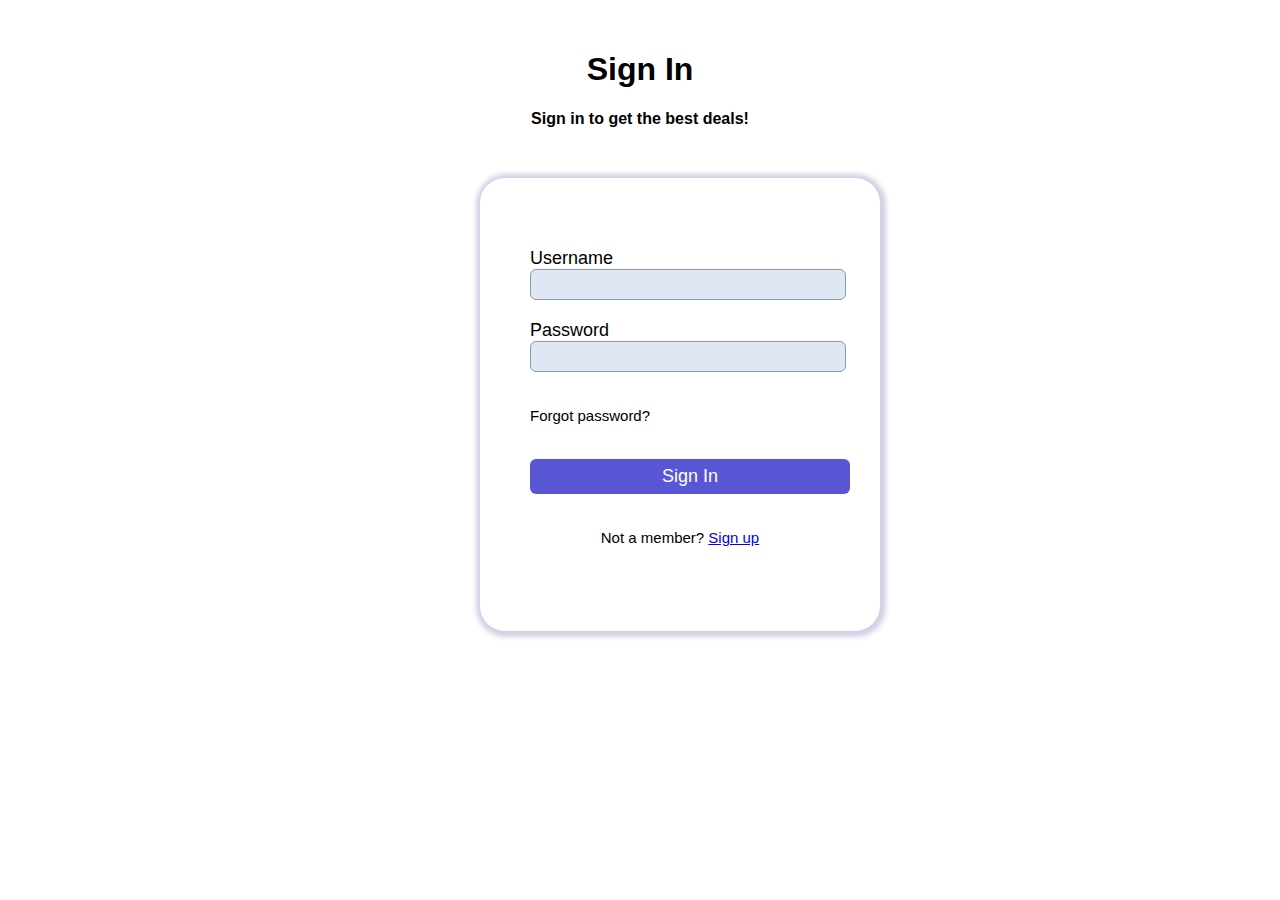
==== index.html @ 6191f998 "byrjunin komin" ====
<!DOCTYPE html>
<html lang="en">
<head>
    <meta charset="UTF-8">
    <meta http-equiv="X-UA-Compatible" content="IE=edge">
    <meta name="viewport" content="width=device-width, initial-scale=1.0">
    <title>Document</title>
    <link rel="stylesheet" href="style.css">
</head>
<body>
    <h1>Sign In</h1>
    <h4>Sign in to get the best deals!</h4>
    <div class="signin-box">
        <form>
            <label>Username</label>
            <input type="text" placeholder="">
            <label>Password</label>
            <input type="text" placeholder="">
            <div id="testing">
                <p>Forgot password?</p>
            </div>
            <input type="button" value="Sign In">
            <div id="testingTwo">
            <p>Not a member? <a href="#">Sign up</a></p>
            </div>
        </form>
    </div>
    
</body>
</html>
---- style.css ----
body {
    background-color: white;
    font-family: 'Dosis', sans-serif;
}

.signin-box{
    width: 360px;
    height: 620;
    margin: auto;
    background-color: white;
    border-radius: 3px;
}

h1{
    text-align: center;
    padding-top: 30px;
}

h4{
    text-align: center;
}

form{
    width: 300px;
    margin-left: 20px;
    margin-top: 50px;
    padding-top: 20px;
    box-shadow: #5856D4;
    padding-right: 65px;
    border: none;
    padding: 50px;
    box-shadow: 1px 1px 5px 5px #d1d1e6;
    border-radius: 25px;

}

form label{
    display: flex;
    margin-top: 20px;
    font-size: 18px;
}

form input{
    background-color: #dfe7f4;
    width: 100%;
    padding: 7px;
    border: none;
    border: 1px solid #8d99ae;
    border-radius: 6px;
    outline: none;
}

input[type="button"]{
    width: 320px;
    height: 35px;
    margin-top: 20px;
    border: none;
    background-color: #5856D4;
    color: white;
    font-size: 18px;
}

#testing {
    text-align: left;
    padding-top: 20px;
    font-size: 15px;
}

#testingTwo {
    text-align: center;
    padding-top: 20px;
    font-size: 15px;
    padding-bottom: 20px;
}
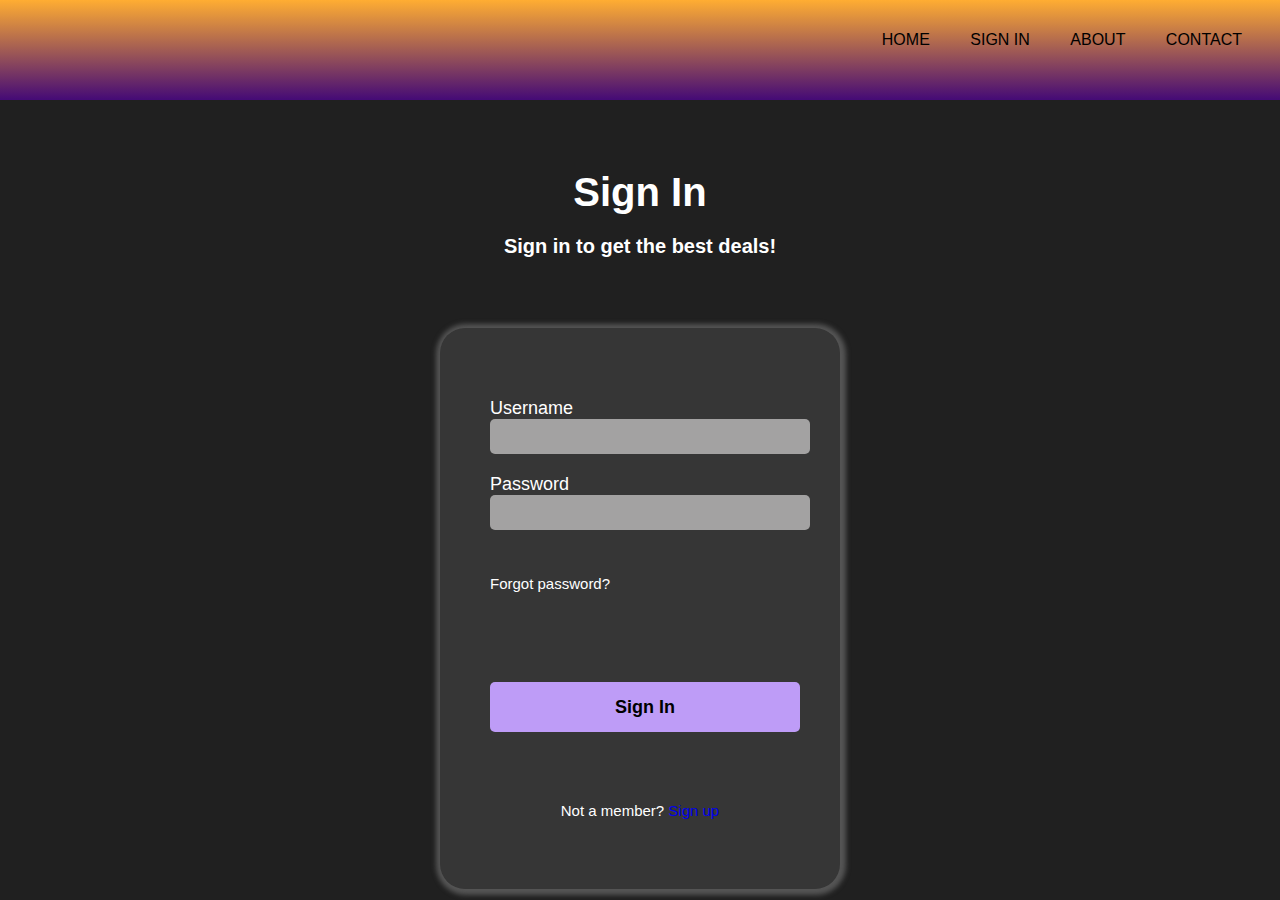
==== commit e0d65b2b: "JS bætt við" ====
--- a/index.html
+++ b/index.html
@@ -8,23 +8,68 @@
     <link rel="stylesheet" href="style.css">
 </head>
 <body>
+   <nav>
+    </label>
+    <ul class="nav-menu">
+        <li class="nav-item"><a href="#">Home</a></li>
+        <li class="nav-item"><a href="#">Sign In</a></li>
+        <li class="nav-item"><a href="#">About</a></li>
+        <li class="nav-item"><a href="#">Contact</a></li>
+    </ul>
+    <div class="hamburger">
+        <span class="bar"></span>
+        <span class="bar"></span>
+        <span class="bar"></span>
+    </div>
+   </nav>
+
     <h1>Sign In</h1>
     <h4>Sign in to get the best deals!</h4>
+    
     <div class="signin-box">
-        <form>
-            <label>Username</label>
-            <input type="text" placeholder="">
-            <label>Password</label>
-            <input type="text" placeholder="">
+        <form id="form">
+            <div class="signin-box">
+
+                <label for="username">Username</label>
+                <i class="fas fa-user"></i>
+
+                <input 
+                    type="text" 
+                    name="username"
+                    id="username"
+                    placeholder=""
+                />
+                <i class="fas fa-exclamation-circle failure-icon"></i>
+                <i class="far fa-check-circle success-icon"></i>
+                <div class="error"></div>
+            </div>
+
+            <div>
+                <label for="password">Password</label>
+                <i class="fas fa-lock"></i>
+
+                <input 
+                    type="password" 
+                    name="password"
+                    id="password"
+                    placeholder=""
+                />
+                <i class="fas fa-exclamation-circle failure-icon"></i>
+                <i class="far fa-check-circle success-icon"></i>
+                <div class="error"></div>
+            </div>
+
             <div id="testing">
                 <p>Forgot password?</p>
             </div>
-            <input type="button" value="Sign In">
+            <!--<input type="button" value="Sign In">-->
+            <button id="btn" type="submit">Sign In</button>
             <div id="testingTwo">
             <p>Not a member? <a href="#">Sign up</a></p>
             </div>
         </form>
     </div>
-    
+    <script src="main.js"></script>
+
 </body>
 </html>--- a/style.css
+++ b/style.css
@@ -1,23 +1,131 @@
+*{
+    padding: 0;
+    margin: 0;
+    text-decoration: none;
+    list-style: none;
+}
+
 body {
-    background-color: white;
+    background-color: #202020;
     font-family: 'Dosis', sans-serif;
 }
 
-.signin-box{
-    width: 360px;
-    height: 620;
-    margin: auto;
-    background-color: white;
+nav{
+    background-image: linear-gradient(to top, #440A76,  #FFAD32);
+    height: 100px;
+    width: 100%;
+}
+
+nav ul{
+    float: right;
+    margin-right: 20px;
+}
+
+nav ul li{
+    display: inline-block;
+    line-height: 80px;
+    margin: 0 5px;
+}
+
+nav ul li a{
+    color: black;
+    font-size: 16px;
+    padding: 7px 13px;
     border-radius: 3px;
+    text-transform: uppercase;
+}
+
+a.active,a:hover{
+    background: orange;
+    transition: .5s;
+}
+
+.checkbtn{
+    font-size: 30px;
+    color: white;
+    float: right;
+    line-height: 80px;
+    margin-right: 40px;
+    cursor: pointer;
+    display: none;
+}
+
+#check{
+    display: none;
+}
+
+.hamburger {
+    display: none;
+    margin-top: 30px;
+    margin-right: 20px;
+    float: right;
+}
+
+.bar {
+    display: block;
+    width: 25px;
+    height: 3px;
+    margin: 5px auto;
+    -webkit-transition: all 0.3s ease-in-out;
+    transition: all 0.3s ease-in-out;
+    background-color: #101010;
+}
+
+@media only screen and (max-width: 768px) {
+    .nav-menu {
+        position: fixed;
+        left: -100%;
+        top: 5rem;
+        flex-direction: column;
+        background-color: #fff;
+        width: 100%;
+        border-radius: 10px;
+        text-align: center;
+        transition: 0.3s;
+        box-shadow:
+            0 10px 27px rgba(0, 0, 0, 0.05);
+    }
+
+    .nav-menu.active {
+        left: 0;
+    }
+
+    .nav-item {
+        margin: 1rem 0;
+    }
+
+    .hamburger {
+        display: block;
+        cursor: pointer;
+    }
+
+    .hamburger.active .bar:nth-child(2) {
+        opacity: 0;
+    }
+
+    .hamburger.active .bar:nth-child(1) {
+        transform: translateY(8px) rotate(45deg);
+    }
+
+    .hamburger.active .bar:nth-child(3) {
+        transform: translateY(-8px) rotate(-45deg);
+    }
+
 }
 
 h1{
     text-align: center;
-    padding-top: 30px;
+    padding-top: 70px;
+    color: white;
+    font-size: 40px;
 }
 
 h4{
     text-align: center;
+    padding-top: 20px;
+    padding-bottom: 70px;
+    color: white;
+    font-size: 20px;
 }
 
 form{
@@ -25,12 +133,14 @@
     margin-left: 20px;
     margin-top: 50px;
     padding-top: 20px;
-    box-shadow: #5856D4;
+    box-shadow: #363636;
     padding-right: 65px;
     border: none;
     padding: 50px;
-    box-shadow: 1px 1px 5px 5px #d1d1e6;
+    box-shadow: 1px 1px 5px 5px #555555;
     border-radius: 25px;
+    margin: auto;
+    background-color: #363636;
 
 }
 
@@ -38,32 +148,50 @@
     display: flex;
     margin-top: 20px;
     font-size: 18px;
+    color: white;
 }
 
 form input{
-    background-color: #dfe7f4;
+    background-color: #a3a2a2;
     width: 100%;
-    padding: 7px;
+    padding: 10px;
     border: none;
-    border: 1px solid #8d99ae;
-    border-radius: 6px;
+    border-radius: 5px;
     outline: none;
 }
 
-input[type="button"]{
-    width: 320px;
-    height: 35px;
+button {
+    width: 310px;
+    height: 50px;
     margin-top: 20px;
     border: none;
-    background-color: #5856D4;
-    color: white;
+    background-color: #BE9CF7;
+    color: black;
     font-size: 18px;
-}
+    border-radius: 5px;
+    margin-top: 70px;
+    margin-bottom: 50px;
+    font-weight: bold;
+}
+
+button:hover {
+    opacity: 0.8;
+    transition: 0.5s;
+    background: #927abc;
+  }
+
+.error {
+    font-size: 14.5px;
+    margin-top: 5px;
+    color: red;
+  }
 
 #testing {
     text-align: left;
-    padding-top: 20px;
+    padding-top: 40px;
+    padding-bottom: 20px;
     font-size: 15px;
+    color: white;
 }
 
 #testingTwo {
@@ -71,4 +199,5 @@
     padding-top: 20px;
     font-size: 15px;
     padding-bottom: 20px;
-}
+    color: white;
+}
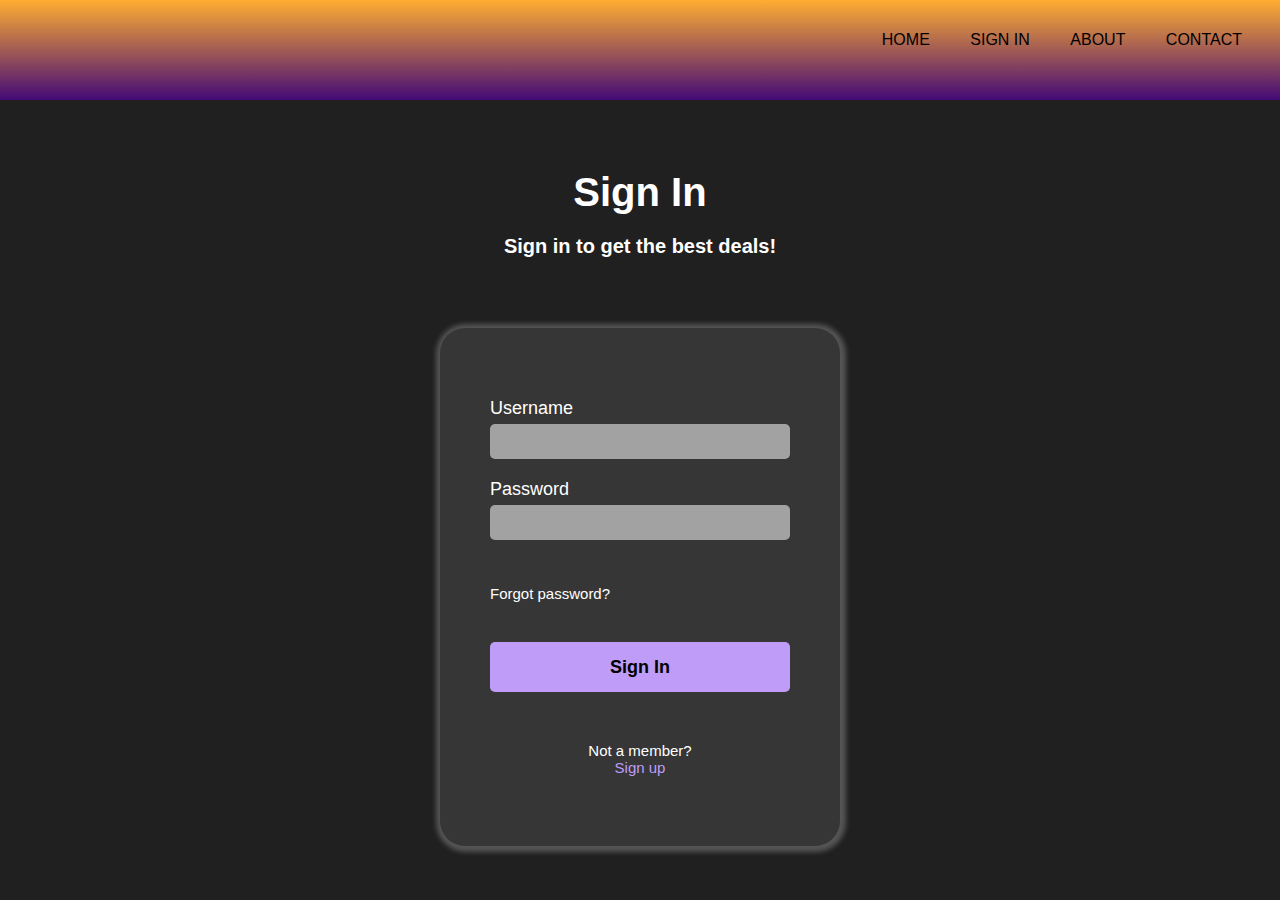
==== commit e7b56f1a: "allt að koma" ====
--- a/index.html
+++ b/index.html
@@ -65,7 +65,7 @@
             <!--<input type="button" value="Sign In">-->
             <button id="btn" type="submit">Sign In</button>
             <div id="testingTwo">
-            <p>Not a member? <a href="#">Sign up</a></p>
+            <p>Not a member? <div id="signUp">Sign up</div></p>
             </div>
         </form>
     </div>
--- a/style.css
+++ b/style.css
@@ -130,7 +130,6 @@
 
 form{
     width: 300px;
-    margin-left: 20px;
     margin-top: 50px;
     padding-top: 20px;
     box-shadow: #363636;
@@ -141,7 +140,6 @@
     border-radius: 25px;
     margin: auto;
     background-color: #363636;
-
 }
 
 form label{
@@ -154,24 +152,25 @@
 form input{
     background-color: #a3a2a2;
     width: 100%;
-    padding: 10px;
     border: none;
     border-radius: 5px;
     outline: none;
+    padding-top: 10px;
+    padding-bottom: 10px;
 }
 
 button {
-    width: 310px;
+    width: 300px;
     height: 50px;
-    margin-top: 20px;
     border: none;
     background-color: #BE9CF7;
     color: black;
     font-size: 18px;
     border-radius: 5px;
-    margin-top: 70px;
     margin-bottom: 50px;
     font-weight: bold;
+    margin-top: 40px;
+
 }
 
 button:hover {
@@ -189,15 +188,27 @@
 #testing {
     text-align: left;
     padding-top: 40px;
-    padding-bottom: 20px;
     font-size: 15px;
     color: white;
 }
 
 #testingTwo {
     text-align: center;
-    padding-top: 20px;
     font-size: 15px;
     padding-bottom: 20px;
     color: white;
 }
+
+#signUp {
+    color: #BE9CF7;
+}
+
+label {
+    display: block;
+    margin-bottom: 5px;
+}
+
+form div i {
+    position: absolute;
+    padding: 10px;
+}